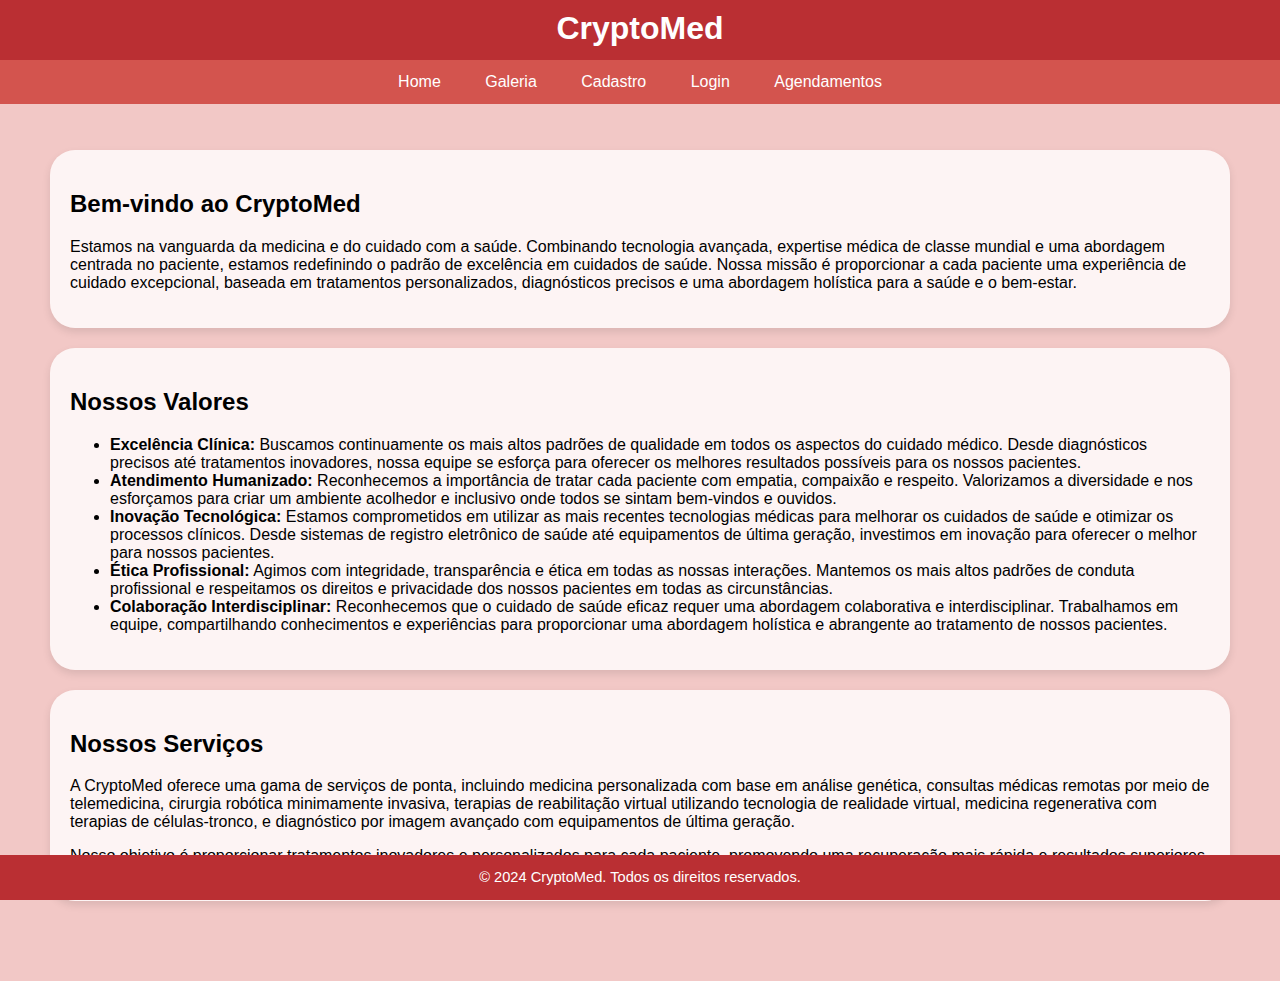
==== index.html @ 0ec6bacb "A" ====
<!DOCTYPE html>
<html lang="pt-BR">

<!-- Colocar acentos nas palavras q tem acento -->
<!-- Colocar logomarca e imagem principal na home -->

<head>
  <meta charset="UTF-8">
  <meta name="viewport" content="width=device-width, initial-scale=1.0">
  <link rel="stylesheet" href="styles.css">

  <title> Home - CryptoMed </title>
  <style>
    body {
      font-family: Cambria, sans-serif;
      margin-bottom: 50px;
      margin-top: 0px;
      padding: 0;
      /* min-height: 10vh; */
      /* min height é mais compativel do q height */
      display: flex;
      justify-content: center;
      align-items: center;
      background-color: rgba(242, 200, 198, 1.0);
    }

    .container {
      max-width: 1200px;
      margin: 0 auto;
      display: flex;
      flex-wrap: wrap;
      justify-content: center;
    }

    .card {
      background-color: rgba(255, 255, 255, 0.8);
      padding: 20px;
      margin: 10px;
      border-radius: 25px;
      box-shadow: 0 4px 8px rgba(0, 0, 0, 0.1);
      width: 100%;
      text-align: left;
    }
  </style>
</head>

<body>
  <header>
    <h1>CryptoMed</h1>
  </header>

  <nav>
    <a href="index.html">Home</a>
    <a href="galeria.html">Galeria</a>
    <a href="novo_endereco.html">Cadastro</a>
    <a href="login.html">Login</a>
    <a href="agendamento.html">Agendamentos</a>
  </nav>

  <section>
    <div class="container">
      <div class="card">
        <h2>Bem-vindo ao CryptoMed</h2>
        <p>Estamos na vanguarda da medicina e do cuidado com a saúde. Combinando tecnologia avançada, expertise médica de classe mundial e uma abordagem centrada no paciente, estamos redefinindo o padrão de excelência em cuidados de saúde. Nossa missão é proporcionar a cada paciente uma experiência de cuidado excepcional, baseada em tratamentos personalizados, diagnósticos precisos e uma abordagem holística para a saúde e o bem-estar.</p>
      </div>

      <div class="card">
        <h2>Nossos Valores</h2>
        <ul>
          <li><strong>Excelência Clínica:</strong> Buscamos continuamente os mais altos padrões de qualidade em todos os aspectos do cuidado médico. Desde diagnósticos precisos até tratamentos inovadores, nossa equipe se esforça para oferecer os melhores resultados possíveis para os nossos pacientes.</li>
          <li><strong>Atendimento Humanizado:</strong> Reconhecemos a importância de tratar cada paciente com empatia, compaixão e respeito. Valorizamos a diversidade e nos esforçamos para criar um ambiente acolhedor e inclusivo onde todos se sintam bem-vindos e ouvidos.</li>
          <li><strong>Inovação Tecnológica:</strong> Estamos comprometidos em utilizar as mais recentes tecnologias médicas para melhorar os cuidados de saúde e otimizar os processos clínicos. Desde sistemas de registro eletrônico de saúde até equipamentos de última geração, investimos em inovação para oferecer o melhor para nossos pacientes.</li>
          <li><strong>Ética Profissional:</strong> Agimos com integridade, transparência e ética em todas as nossas interações. Mantemos os mais altos padrões de conduta profissional e respeitamos os direitos e privacidade dos nossos pacientes em todas as circunstâncias.</li>
          <li><strong>Colaboração Interdisciplinar:</strong> Reconhecemos que o cuidado de saúde eficaz requer uma abordagem colaborativa e interdisciplinar. Trabalhamos em equipe, compartilhando conhecimentos e experiências para proporcionar uma abordagem holística e abrangente ao tratamento de nossos pacientes.</li>
        </ul>
      </div>


      <div class="card">
        <h2>Nossos Serviços</h2>
        <p>A CryptoMed oferece uma gama de serviços de ponta, incluindo medicina personalizada com base em análise genética, consultas médicas remotas por meio de telemedicina, cirurgia robótica minimamente invasiva, terapias de reabilitação virtual utilizando tecnologia de realidade virtual, medicina regenerativa com terapias de células-tronco, e diagnóstico por imagem avançado com equipamentos de última geração. </p>
        <p>Nosso objetivo é proporcionar tratamentos inovadores e personalizados para cada paciente, promovendo uma recuperação mais rápida e resultados superiores.</p>
      </div>
    </div>
  </section>

  <footer>
    <p>&copy; 2024 CryptoMed. Todos os direitos reservados.</p>
  </footer>

  <script>
    function mostrarEspecialidades() {
      document.getElementById("especialidades").style.display = "block";
    }

    function fecharEspecialidades() {
      document.getElementById("especialidades").style.display = "none";
    }
  </script>
</body>

</html>
---- styles.css ----
body {
  font-family: Cambria, sans-serif;
  margin: 0;
  padding: 0;
  min-height: 100vh; /* min height é mais compativel do q height */
  display: flex;
  justify-content: center;
  align-items: center;
  background-color: rgba(242, 200, 198, 1);
}

header {
  background-color: rgba(186, 47, 51, 1);
  color: rgba(255, 255, 255, 1);
  padding: 10px 0;
  text-align: center;
  position: fixed;
  width: 100%;
  top: 0;
  z-index: 999;
}

header h1 {
  margin-top: 0;
}

nav {
  background-color: rgba(211, 84, 78, 1);
  padding: 8px 0;
  text-align: center;
  position: fixed;
  width: 100%;
  top: 60px;
  z-index: 1000;
}

nav a {
  text-decoration: none;
  color: rgba(255, 255, 255, 1);
  padding: 5px 20px;
  display: inline-block;
}

nav a:hover {
  background-color: rgba(255, 105, 97, 1);
}

section {
  padding: 20px;
  text-align: center;
  margin-top: 120px;
}

form {
  width: 300px;
  background-color: rgba(255, 255, 255, 0.8);
  padding: 30px;
  border-radius: 25px;
  box-shadow: 0 4px 8px rgba(0, 0, 0, 0.1);
  margin-top: 20px;
}
.error-message {
  color: red;
  font-size: 14px;
  margin-top: -10px;
  margin-bottom: 10px;
}

footer {
  background-color: rgba(186, 47, 51, 1);
  color: rgba(255, 255, 255, 1);
  font-size: 11pt;
  padding: 0px 0;
  text-align: center;
  position: fixed;
  width: 100%;
  bottom: 0;
  z-index: 1000;
}
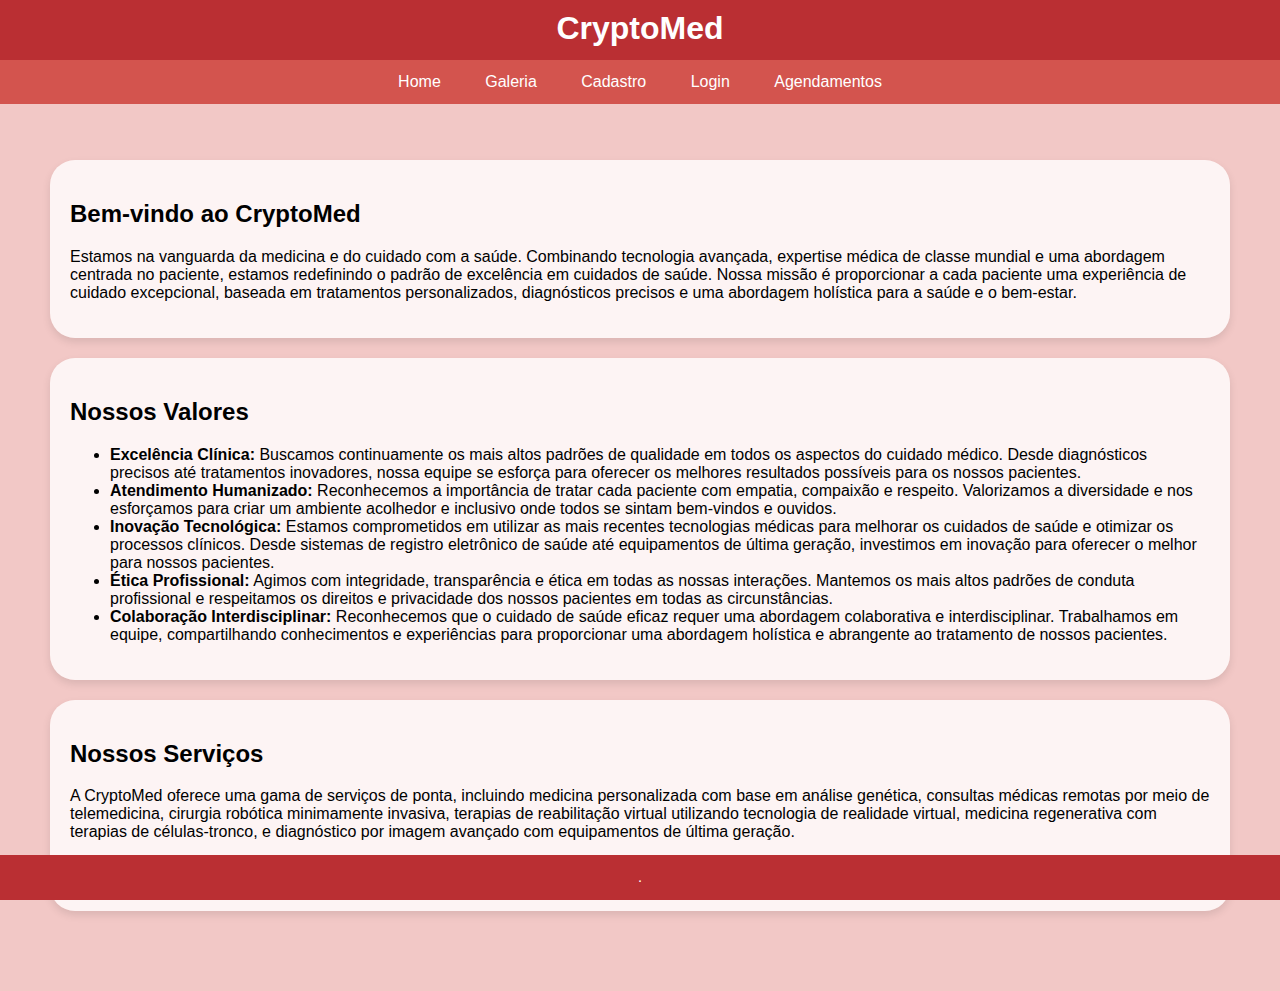
==== commit cc894d1c: "A" ====
--- a/index.html
+++ b/index.html
@@ -8,40 +8,9 @@
   <meta charset="UTF-8">
   <meta name="viewport" content="width=device-width, initial-scale=1.0">
   <link rel="stylesheet" href="styles.css">
+  
+  <title> Home - CryptoMed </title>
 
-  <title> Home - CryptoMed </title>
-  <style>
-    body {
-      font-family: Cambria, sans-serif;
-      margin-bottom: 50px;
-      margin-top: 0px;
-      padding: 0;
-      /* min-height: 10vh; */
-      /* min height é mais compativel do q height */
-      display: flex;
-      justify-content: center;
-      align-items: center;
-      background-color: rgba(242, 200, 198, 1.0);
-    }
-
-    .container {
-      max-width: 1200px;
-      margin: 0 auto;
-      display: flex;
-      flex-wrap: wrap;
-      justify-content: center;
-    }
-
-    .card {
-      background-color: rgba(255, 255, 255, 0.8);
-      padding: 20px;
-      margin: 10px;
-      border-radius: 25px;
-      box-shadow: 0 4px 8px rgba(0, 0, 0, 0.1);
-      width: 100%;
-      text-align: left;
-    }
-  </style>
 </head>
 
 <body>
@@ -85,7 +54,8 @@
   </section>
 
   <footer>
-    <p>&copy; 2024 CryptoMed. Todos os direitos reservados.</p>
+    <address></address>
+    <p>.</p>
   </footer>
 
   <script>
--- a/styles.css
+++ b/styles.css
@@ -1,14 +1,32 @@
 body {
   font-family: Cambria, sans-serif;
-  margin: 0;
+  margin: 10px 0 0 0; /* Added top margin to create space for the nav bar */
+  min-height: 100vh;
   padding: 0;
-  min-height: 100vh; /* min height é mais compativel do q height */
   display: flex;
   justify-content: center;
   align-items: center;
   background-color: rgba(242, 200, 198, 1);
 }
 
+.card {
+  background-color: rgba(255, 255, 255, 0.8);
+  padding: 20px;
+  margin: 10px;
+  border-radius: 25px;
+  box-shadow: 0 4px 8px rgba(0, 0, 0, 0.1);
+  width: 100%;
+  text-align: left;
+}
+
+form {
+  width: 300px;
+  background-color: rgba(255, 255, 255, 0.8);
+  padding: 30px;
+  border-radius: 25px;
+  box-shadow: 0 4px 8px rgba(0, 0, 0, 0.15);
+  margin-top: 20px;
+}
 header {
   background-color: rgba(186, 47, 51, 1);
   color: rgba(255, 255, 255, 1);
@@ -22,6 +40,11 @@
 
 header h1 {
   margin-top: 0;
+}
+
+h1 {
+  text-align: center;
+  margin-bottom: 20px;
 }
 
 nav {
@@ -43,6 +66,8 @@
 
 nav a:hover {
   background-color: rgba(255, 105, 97, 1);
+  border-radius: 5px;
+  box-shadow: 0 4px 8px rgba(0, 0, 0, 0.15);
 }
 
 section {
@@ -51,19 +76,47 @@
   margin-top: 120px;
 }
 
-form {
-  width: 300px;
-  background-color: rgba(255, 255, 255, 0.8);
-  padding: 30px;
-  border-radius: 25px;
-  box-shadow: 0 4px 8px rgba(0, 0, 0, 0.1);
-  margin-top: 20px;
-}
 .error-message {
   color: red;
   font-size: 14px;
   margin-top: -10px;
   margin-bottom: 10px;
+}
+select {
+  background-color: #ffffffa1;
+  border: 1px solid #ccc;
+  width: 270px;
+  padding: 8px 10px;
+  border-radius: 5px;
+  cursor: pointer;
+}
+
+label {
+  display: block;
+  margin-bottom: 5px;
+}
+
+input {
+  background-color: #ffffffa1;
+  border: 1px solid #ccc;
+  width: 250px;
+  padding: 8px 10px;
+  border-radius: 5px;
+  cursor: pointer;
+}
+
+button {
+  background-color: rgb(168, 0, 0);
+  color: white;
+  border: none;
+  padding: 10px 20px;
+  border-radius: 5px;
+  cursor: pointer;
+}
+
+button:hover {
+  background-color: rgb(255, 0, 0);
+  box-shadow: 0 4px 8px rgba(0, 0, 0, 0.15);
 }
 
 footer {
@@ -77,3 +130,11 @@
   bottom: 0;
   z-index: 1000;
 }
+.container {
+  max-width: 1200px;
+  margin-top: 0px;
+  margin-bottom: 50px;
+  display: flex;
+  flex-wrap: wrap;
+  justify-content: center;
+}
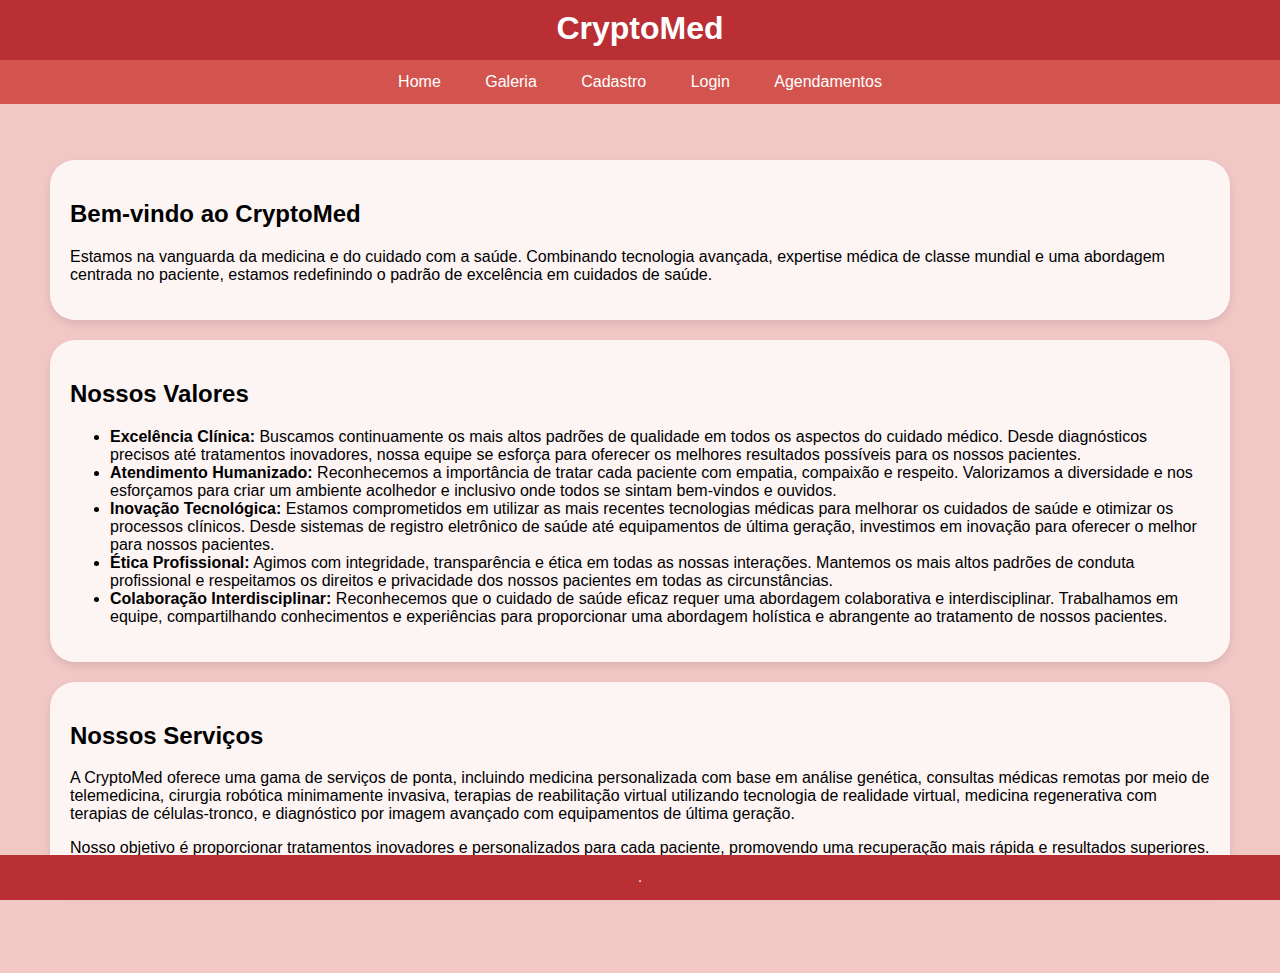
==== commit 745a5ca1: "A" ====
--- a/index.html
+++ b/index.html
@@ -8,7 +8,7 @@
   <meta charset="UTF-8">
   <meta name="viewport" content="width=device-width, initial-scale=1.0">
   <link rel="stylesheet" href="styles.css">
-  
+
   <title> Home - CryptoMed </title>
 
 </head>
@@ -30,7 +30,7 @@
     <div class="container">
       <div class="card">
         <h2>Bem-vindo ao CryptoMed</h2>
-        <p>Estamos na vanguarda da medicina e do cuidado com a saúde. Combinando tecnologia avançada, expertise médica de classe mundial e uma abordagem centrada no paciente, estamos redefinindo o padrão de excelência em cuidados de saúde. Nossa missão é proporcionar a cada paciente uma experiência de cuidado excepcional, baseada em tratamentos personalizados, diagnósticos precisos e uma abordagem holística para a saúde e o bem-estar.</p>
+        <p>Estamos na vanguarda da medicina e do cuidado com a saúde. Combinando tecnologia avançada, expertise médica de classe mundial e uma abordagem centrada no paciente, estamos redefinindo o padrão de excelência em cuidados de saúde. </p>
       </div>
 
       <div class="card">
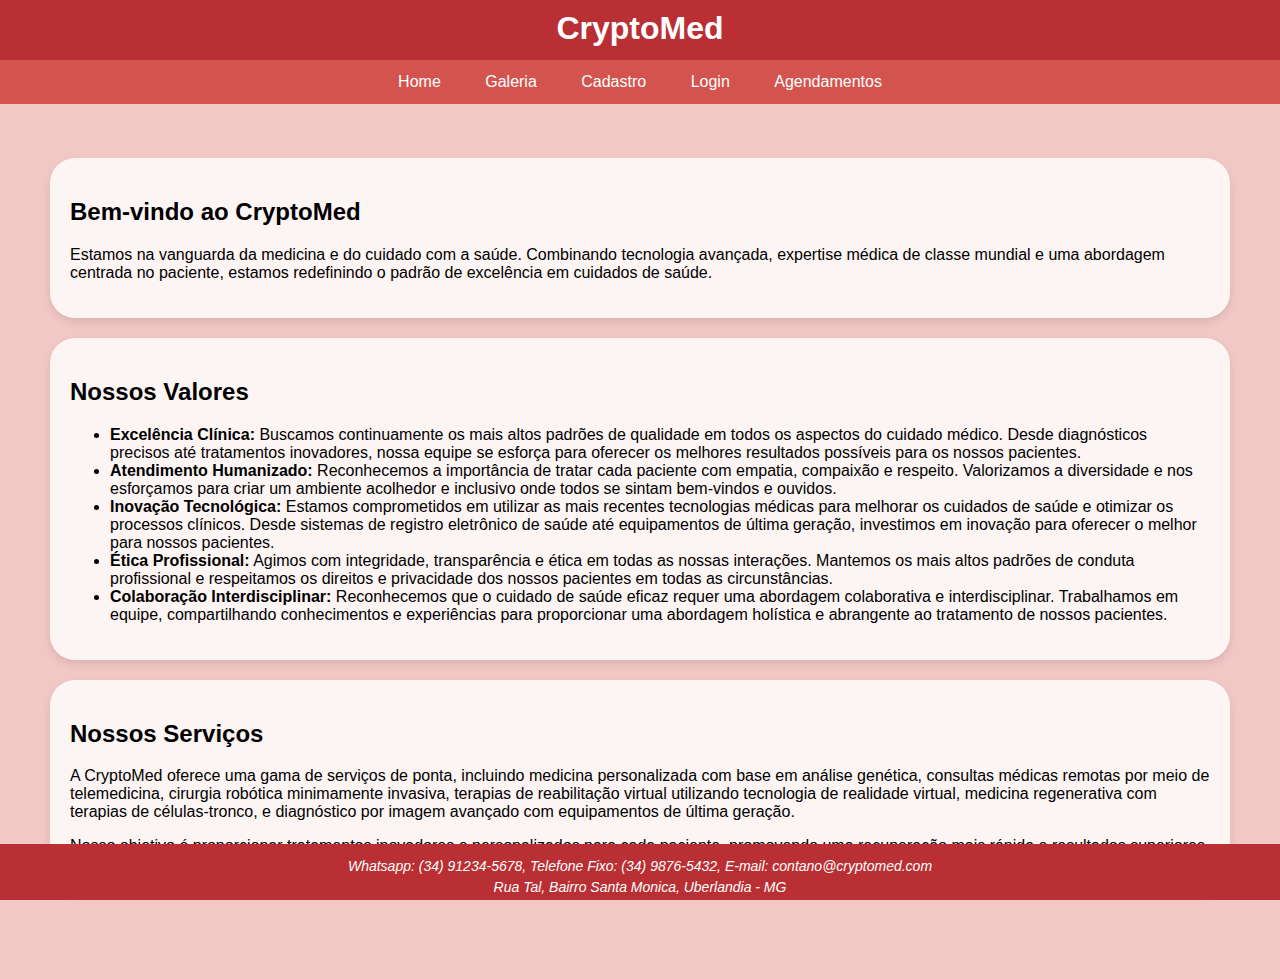
==== commit 67c10c85: "A" ====
--- a/index.html
+++ b/index.html
@@ -54,8 +54,8 @@
   </section>
 
   <footer>
-    <address></address>
-    <p>.</p>
+   <p> Whatsapp: (34) 91234-5678, Telefone Fixo: (34) 9876-5432, E-mail: contano@cryptomed.com</p>
+    <address> Rua Tal, Bairro Santa Monica, Uberlandia - MG </address>
   </footer>
 
   <script>
--- a/styles.css
+++ b/styles.css
@@ -1,6 +1,6 @@
 body {
   font-family: Cambria, sans-serif;
-  margin: 10px 0 0 0; /* Added top margin to create space for the nav bar */
+ 
   min-height: 100vh;
   padding: 0;
   display: flex;
@@ -27,6 +27,7 @@
   box-shadow: 0 4px 8px rgba(0, 0, 0, 0.15);
   margin-top: 20px;
 }
+
 header {
   background-color: rgba(186, 47, 51, 1);
   color: rgba(255, 255, 255, 1);
@@ -138,3 +139,16 @@
   flex-wrap: wrap;
   justify-content: center;
 }
+
+footer p {
+  font-style: italic;
+  font-size: 14px;
+  margin-bottom: 5px;
+}
+
+footer address {
+  font-style: italic;
+  font-size: 14px;
+  color: #ffffff; /* cor do texto */
+  margin-bottom: 5px;
+}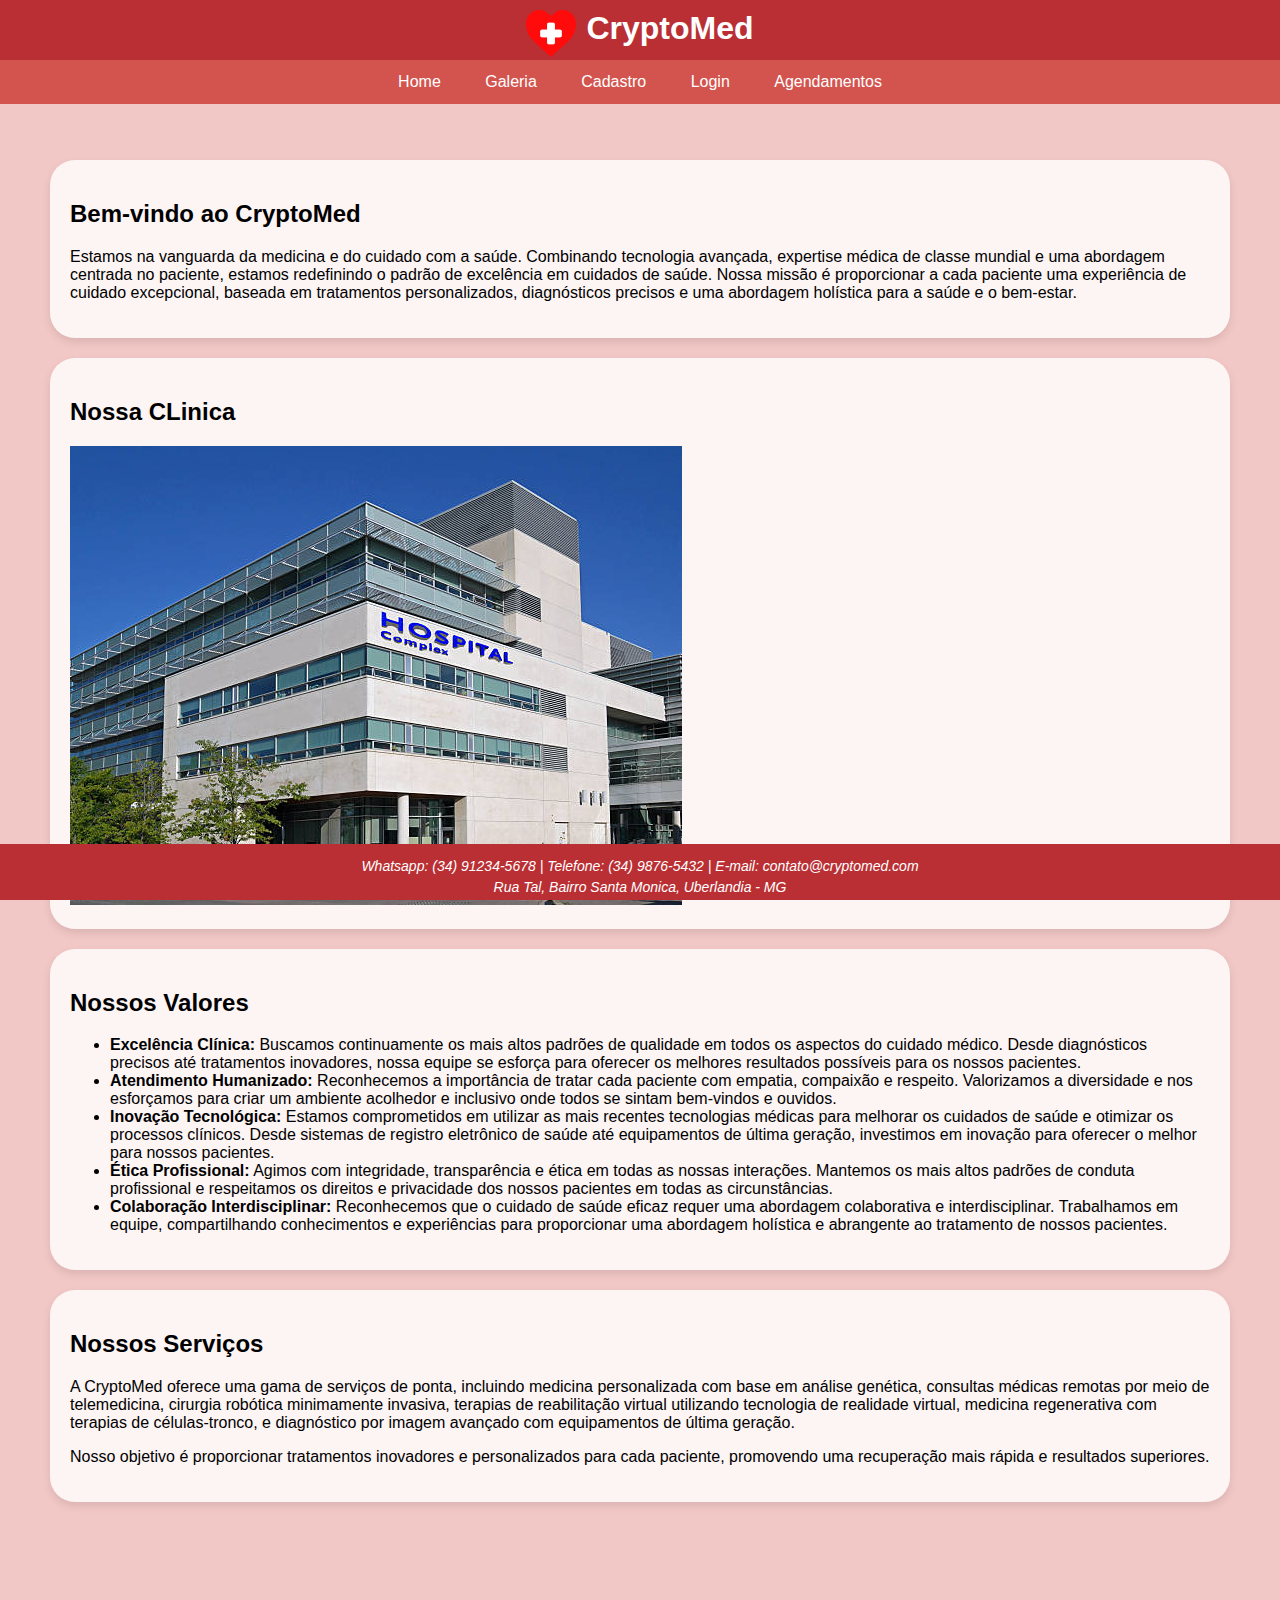
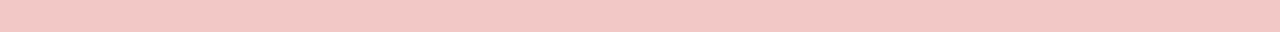
==== commit 6b3ebd2c: "A" ====
--- a/index.html
+++ b/index.html
@@ -1,8 +1,5 @@
 <!DOCTYPE html>
 <html lang="pt-BR">
-
-<!-- Colocar acentos nas palavras q tem acento -->
-<!-- Colocar logomarca e imagem principal na home -->
 
 <head>
   <meta charset="UTF-8">
@@ -15,7 +12,10 @@
 
 <body>
   <header>
-    <h1>CryptoMed</h1>
+    <img src="images/CryptomedLogo.png" alt="Logomarca CryptoMed" id="logo">
+    <div>
+      <h1>CryptoMed</h1>
+    </div>
   </header>
 
   <nav>
@@ -30,31 +30,39 @@
     <div class="container">
       <div class="card">
         <h2>Bem-vindo ao CryptoMed</h2>
-        <p>Estamos na vanguarda da medicina e do cuidado com a saúde. Combinando tecnologia avançada, expertise médica de classe mundial e uma abordagem centrada no paciente, estamos redefinindo o padrão de excelência em cuidados de saúde. </p>
+        <p>Estamos na vanguarda da medicina e do cuidado com a saúde. Combinando tecnologia avançada, expertise médica de classe mundial e uma abordagem centrada no paciente, estamos redefinindo o padrão de excelência em cuidados de saúde. Nossa missão é proporcionar a cada paciente uma experiência de cuidado excepcional, baseada em tratamentos personalizados, diagnósticos precisos e uma abordagem holística para a saúde e o bem-estar.</p>
       </div>
 
-      <div class="card">
-        <h2>Nossos Valores</h2>
-        <ul>
-          <li><strong>Excelência Clínica:</strong> Buscamos continuamente os mais altos padrões de qualidade em todos os aspectos do cuidado médico. Desde diagnósticos precisos até tratamentos inovadores, nossa equipe se esforça para oferecer os melhores resultados possíveis para os nossos pacientes.</li>
-          <li><strong>Atendimento Humanizado:</strong> Reconhecemos a importância de tratar cada paciente com empatia, compaixão e respeito. Valorizamos a diversidade e nos esforçamos para criar um ambiente acolhedor e inclusivo onde todos se sintam bem-vindos e ouvidos.</li>
-          <li><strong>Inovação Tecnológica:</strong> Estamos comprometidos em utilizar as mais recentes tecnologias médicas para melhorar os cuidados de saúde e otimizar os processos clínicos. Desde sistemas de registro eletrônico de saúde até equipamentos de última geração, investimos em inovação para oferecer o melhor para nossos pacientes.</li>
-          <li><strong>Ética Profissional:</strong> Agimos com integridade, transparência e ética em todas as nossas interações. Mantemos os mais altos padrões de conduta profissional e respeitamos os direitos e privacidade dos nossos pacientes em todas as circunstâncias.</li>
-          <li><strong>Colaboração Interdisciplinar:</strong> Reconhecemos que o cuidado de saúde eficaz requer uma abordagem colaborativa e interdisciplinar. Trabalhamos em equipe, compartilhando conhecimentos e experiências para proporcionar uma abordagem holística e abrangente ao tratamento de nossos pacientes.</li>
-        </ul>
-      </div>
+      <div class="container">
+        <div class="card">
+          <h2> Nossa CLinica</h2>
+          <img src="images/Hospital.jpg" alt="">
+          <!-- TODO: TROCAR IMAGEM E CENTRALIZAR -->
+        </div>
+
+        <div class="card">
+          <h2>Nossos Valores</h2>
+          <ul>
+            <li><strong>Excelência Clínica:</strong> Buscamos continuamente os mais altos padrões de qualidade em todos os aspectos do cuidado médico. Desde diagnósticos precisos até tratamentos inovadores, nossa equipe se esforça para oferecer os melhores resultados possíveis para os nossos pacientes.</li>
+            <li><strong>Atendimento Humanizado:</strong> Reconhecemos a importância de tratar cada paciente com empatia, compaixão e respeito. Valorizamos a diversidade e nos esforçamos para criar um ambiente acolhedor e inclusivo onde todos se sintam bem-vindos e ouvidos.</li>
+            <li><strong>Inovação Tecnológica:</strong> Estamos comprometidos em utilizar as mais recentes tecnologias médicas para melhorar os cuidados de saúde e otimizar os processos clínicos. Desde sistemas de registro eletrônico de saúde até equipamentos de última geração, investimos em inovação para oferecer o melhor para nossos pacientes.</li>
+            <li><strong>Ética Profissional:</strong> Agimos com integridade, transparência e ética em todas as nossas interações. Mantemos os mais altos padrões de conduta profissional e respeitamos os direitos e privacidade dos nossos pacientes em todas as circunstâncias.</li>
+            <li><strong>Colaboração Interdisciplinar:</strong> Reconhecemos que o cuidado de saúde eficaz requer uma abordagem colaborativa e interdisciplinar. Trabalhamos em equipe, compartilhando conhecimentos e experiências para proporcionar uma abordagem holística e abrangente ao tratamento de nossos pacientes.</li>
+          </ul>
+        </div>
 
 
-      <div class="card">
-        <h2>Nossos Serviços</h2>
-        <p>A CryptoMed oferece uma gama de serviços de ponta, incluindo medicina personalizada com base em análise genética, consultas médicas remotas por meio de telemedicina, cirurgia robótica minimamente invasiva, terapias de reabilitação virtual utilizando tecnologia de realidade virtual, medicina regenerativa com terapias de células-tronco, e diagnóstico por imagem avançado com equipamentos de última geração. </p>
-        <p>Nosso objetivo é proporcionar tratamentos inovadores e personalizados para cada paciente, promovendo uma recuperação mais rápida e resultados superiores.</p>
+        <div class="card">
+          <h2>Nossos Serviços</h2>
+          <p>A CryptoMed oferece uma gama de serviços de ponta, incluindo medicina personalizada com base em análise genética, consultas médicas remotas por meio de telemedicina, cirurgia robótica minimamente invasiva, terapias de reabilitação virtual utilizando tecnologia de realidade virtual, medicina regenerativa com terapias de células-tronco, e diagnóstico por imagem avançado com equipamentos de última geração. </p>
+          <p>Nosso objetivo é proporcionar tratamentos inovadores e personalizados para cada paciente, promovendo uma recuperação mais rápida e resultados superiores.</p>
+        </div>
       </div>
     </div>
   </section>
 
   <footer>
-   <p> Whatsapp: (34) 91234-5678, Telefone Fixo: (34) 9876-5432, E-mail: contano@cryptomed.com</p>
+    <p> Whatsapp: (34) 91234-5678 | Telefone: (34) 9876-5432 | E-mail: contato@cryptomed.com</p>
     <address> Rua Tal, Bairro Santa Monica, Uberlandia - MG </address>
   </footer>
 
--- a/styles.css
+++ b/styles.css
@@ -1,6 +1,6 @@
 body {
   font-family: Cambria, sans-serif;
- 
+  margin: 10px 0 0 0;
   min-height: 100vh;
   padding: 0;
   display: flex;
@@ -27,7 +27,6 @@
   box-shadow: 0 4px 8px rgba(0, 0, 0, 0.15);
   margin-top: 20px;
 }
-
 header {
   background-color: rgba(186, 47, 51, 1);
   color: rgba(255, 255, 255, 1);
@@ -37,6 +36,10 @@
   width: 100%;
   top: 0;
   z-index: 999;
+
+  display: flex;
+  align-items: center;
+  justify-content: center;
 }
 
 header h1 {
@@ -86,7 +89,7 @@
 select {
   background-color: #ffffffa1;
   border: 1px solid #ccc;
-  width: 270px;
+  width: 97%;
   padding: 8px 10px;
   border-radius: 5px;
   cursor: pointer;
@@ -100,7 +103,7 @@
 input {
   background-color: #ffffffa1;
   border: 1px solid #ccc;
-  width: 250px;
+  width: 90%;
   padding: 8px 10px;
   border-radius: 5px;
   cursor: pointer;
@@ -131,15 +134,6 @@
   bottom: 0;
   z-index: 1000;
 }
-.container {
-  max-width: 1200px;
-  margin-top: 0px;
-  margin-bottom: 50px;
-  display: flex;
-  flex-wrap: wrap;
-  justify-content: center;
-}
-
 footer p {
   font-style: italic;
   font-size: 14px;
@@ -151,4 +145,18 @@
   font-size: 14px;
   color: #ffffff; /* cor do texto */
   margin-bottom: 5px;
-}+}
+.container {
+  max-width: 1200px;
+  margin-top: 0px;
+  margin-bottom: 50px;
+  display: flex;
+  flex-wrap: wrap;
+  justify-content: center;
+}
+
+#logo {
+  width: 50px; /* Ajuste conforme necessário */
+  margin-right: 10px; /* Ajuste conforme necessário */
+  margin-bottom: 10px;
+}
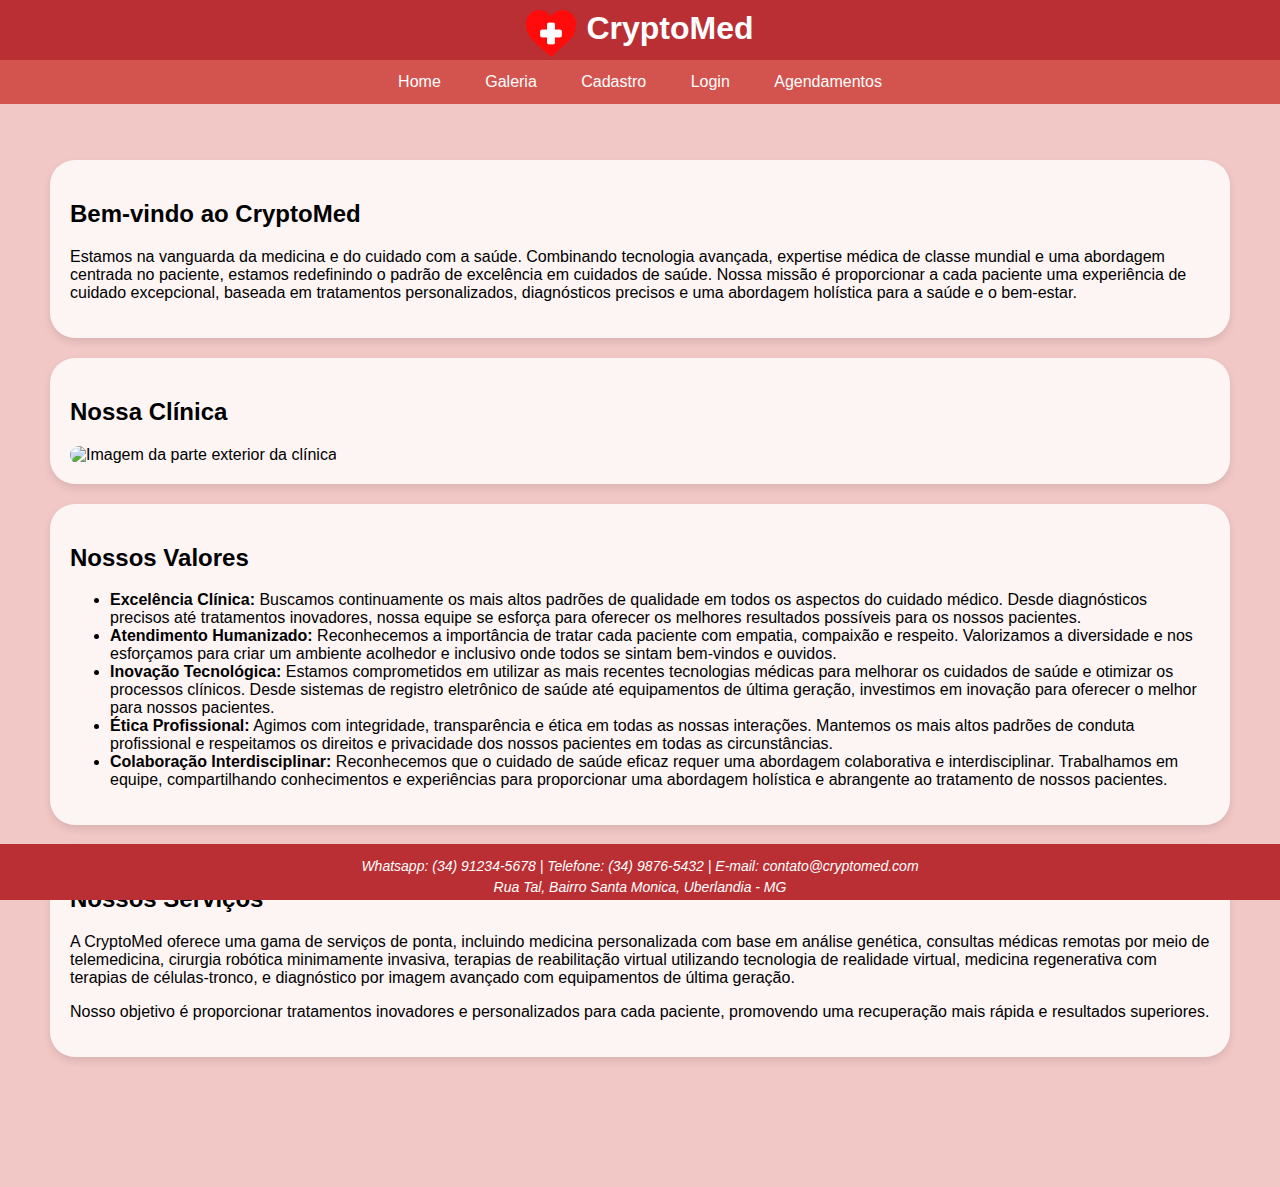
==== commit 5b8a9f13: "A" ====
--- a/index.html
+++ b/index.html
@@ -7,6 +7,12 @@
   <link rel="stylesheet" href="styles.css">
 
   <title> Home - CryptoMed </title>
+
+  <style>
+    .hospital {
+      border-radius: 40px;
+    }
+  </style>
 
 </head>
 
@@ -35,9 +41,8 @@
 
       <div class="container">
         <div class="card">
-          <h2> Nossa CLinica</h2>
-          <img src="images/Hospital.jpg" alt="">
-          <!-- TODO: TROCAR IMAGEM E CENTRALIZAR -->
+          <h2> Nossa Clínica</h2>
+          <img class="hospital" src="images/Cliínica-Exterior2.jpeg" alt="Imagem da parte exterior da clínica" width="1150" height="450">
         </div>
 
         <div class="card">
--- a/styles.css
+++ b/styles.css
@@ -159,4 +159,4 @@
   width: 50px; /* Ajuste conforme necessário */
   margin-right: 10px; /* Ajuste conforme necessário */
   margin-bottom: 10px;
-}
+}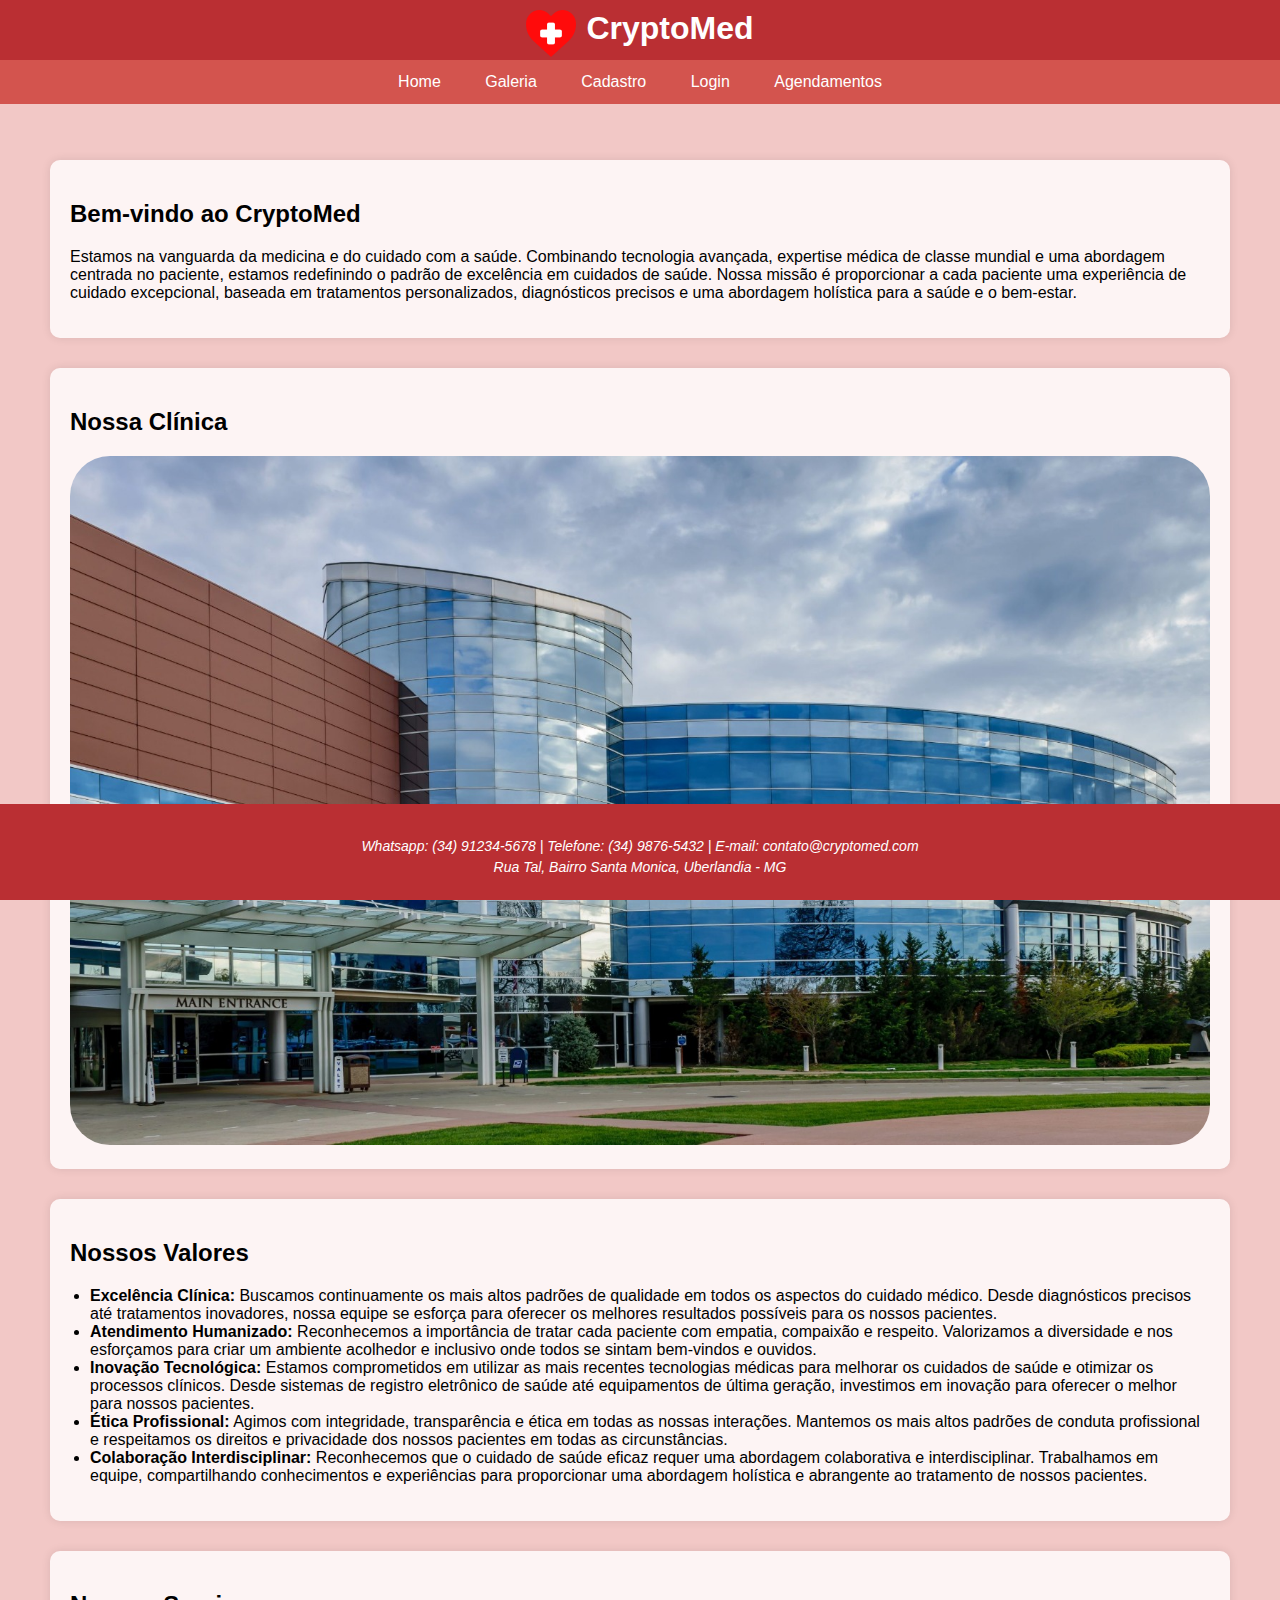
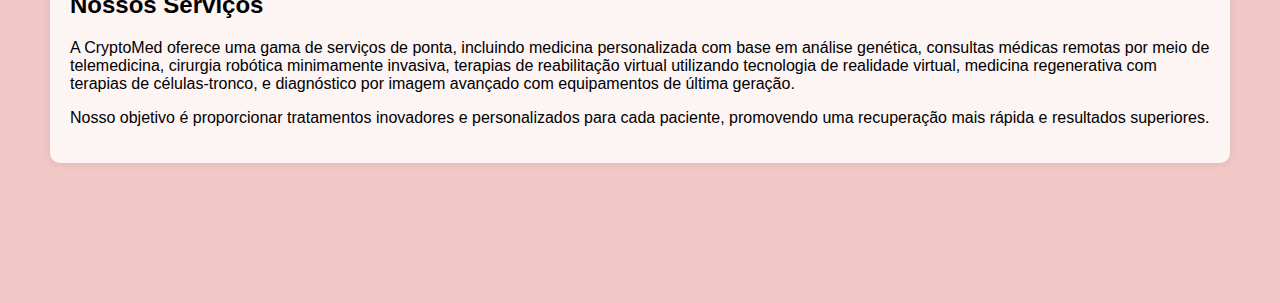
==== commit 339da024: "A" ====
--- a/index.html
+++ b/index.html
@@ -12,6 +12,27 @@
     .hospital {
       border-radius: 40px;
     }
+
+.card {
+  margin-bottom: 20px;
+  padding: 20px;
+  border-radius: 10px;
+  box-shadow: 0 0 10px rgba(0, 0, 0, 0.1);
+}
+
+img {
+  max-width: 100%;
+  height: auto;
+}
+
+footer {
+  text-align: center;
+  padding: 20px 0;
+}
+
+.card ul {
+  padding-left: 20px;
+}
   </style>
 
 </head>
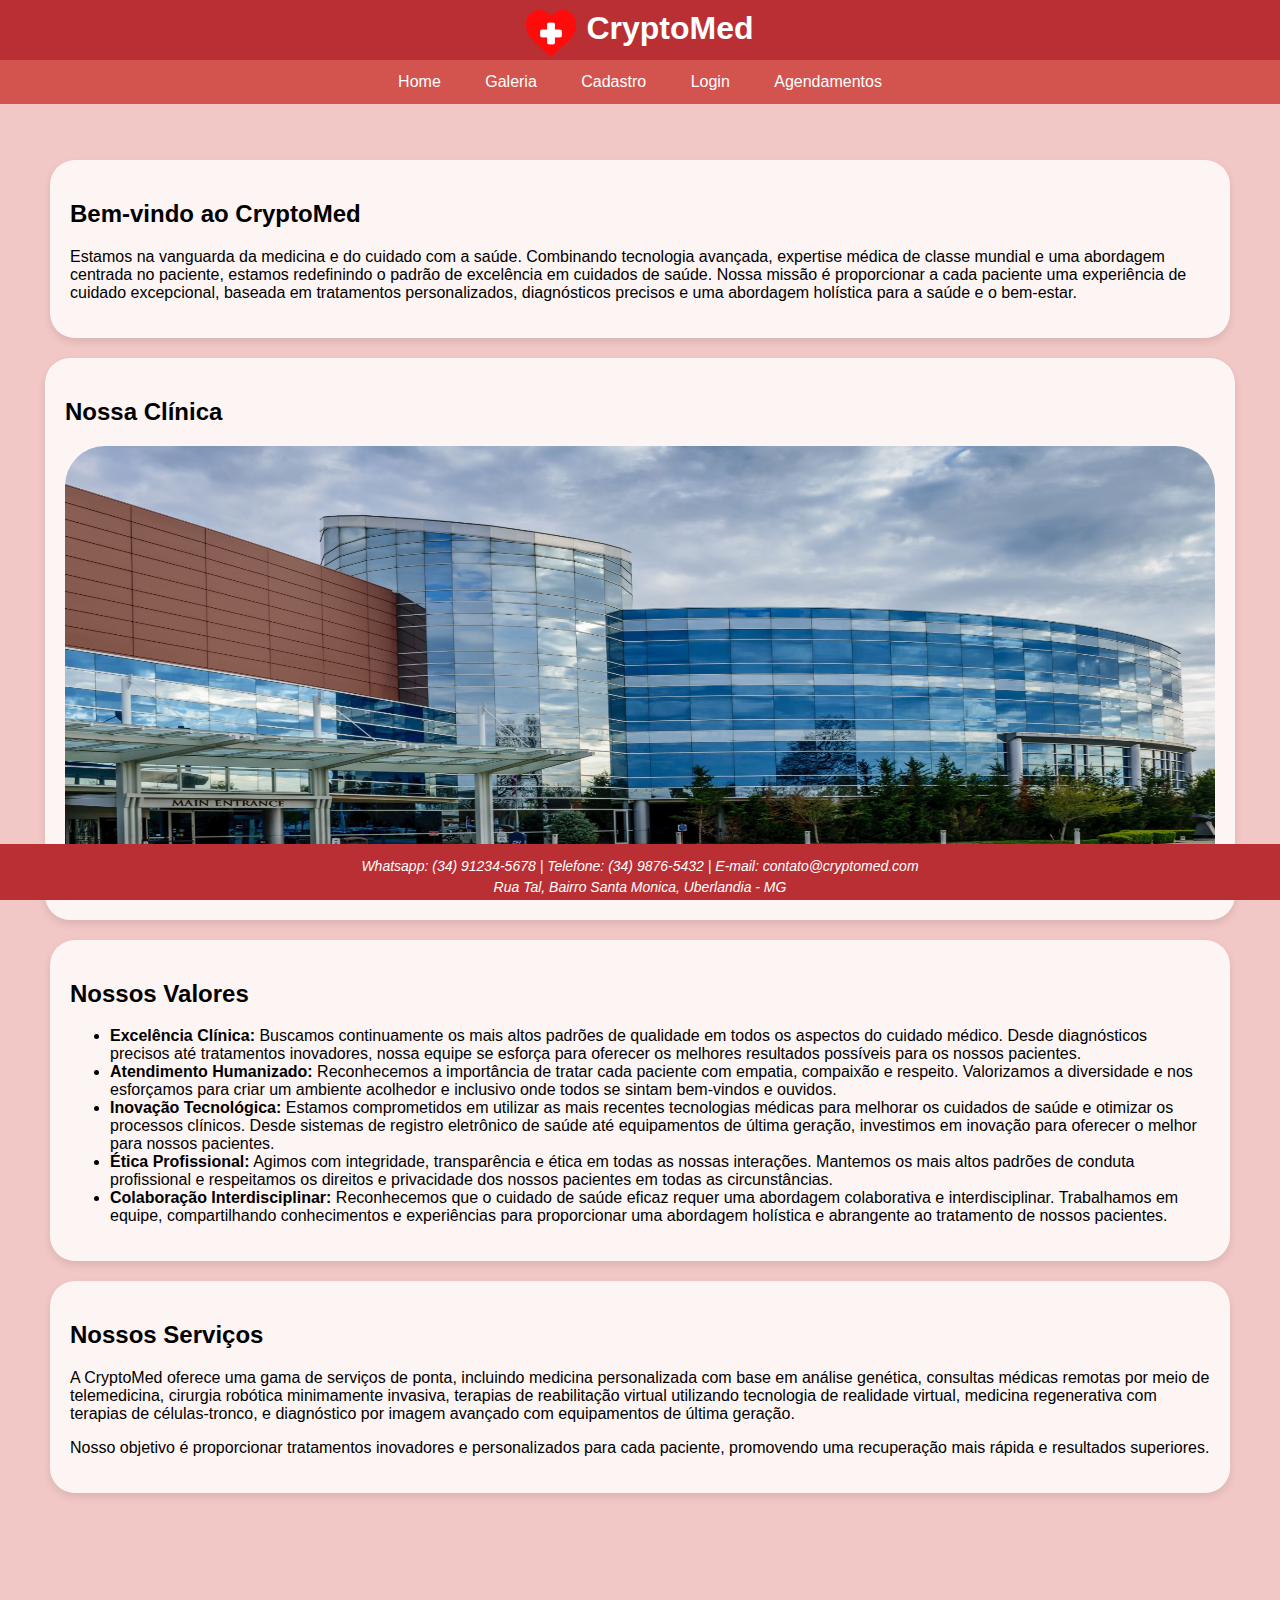
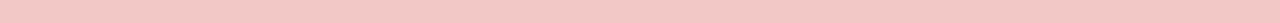
==== commit 02ee9fa8: "Merge branch 'master' of https://github.com/fmxxx/TrabalhoFinalPPI" ====
--- a/index.html
+++ b/index.html
@@ -12,27 +12,6 @@
     .hospital {
       border-radius: 40px;
     }
-
-.card {
-  margin-bottom: 20px;
-  padding: 20px;
-  border-radius: 10px;
-  box-shadow: 0 0 10px rgba(0, 0, 0, 0.1);
-}
-
-img {
-  max-width: 100%;
-  height: auto;
-}
-
-footer {
-  text-align: center;
-  padding: 20px 0;
-}
-
-.card ul {
-  padding-left: 20px;
-}
   </style>
 
 </head>
